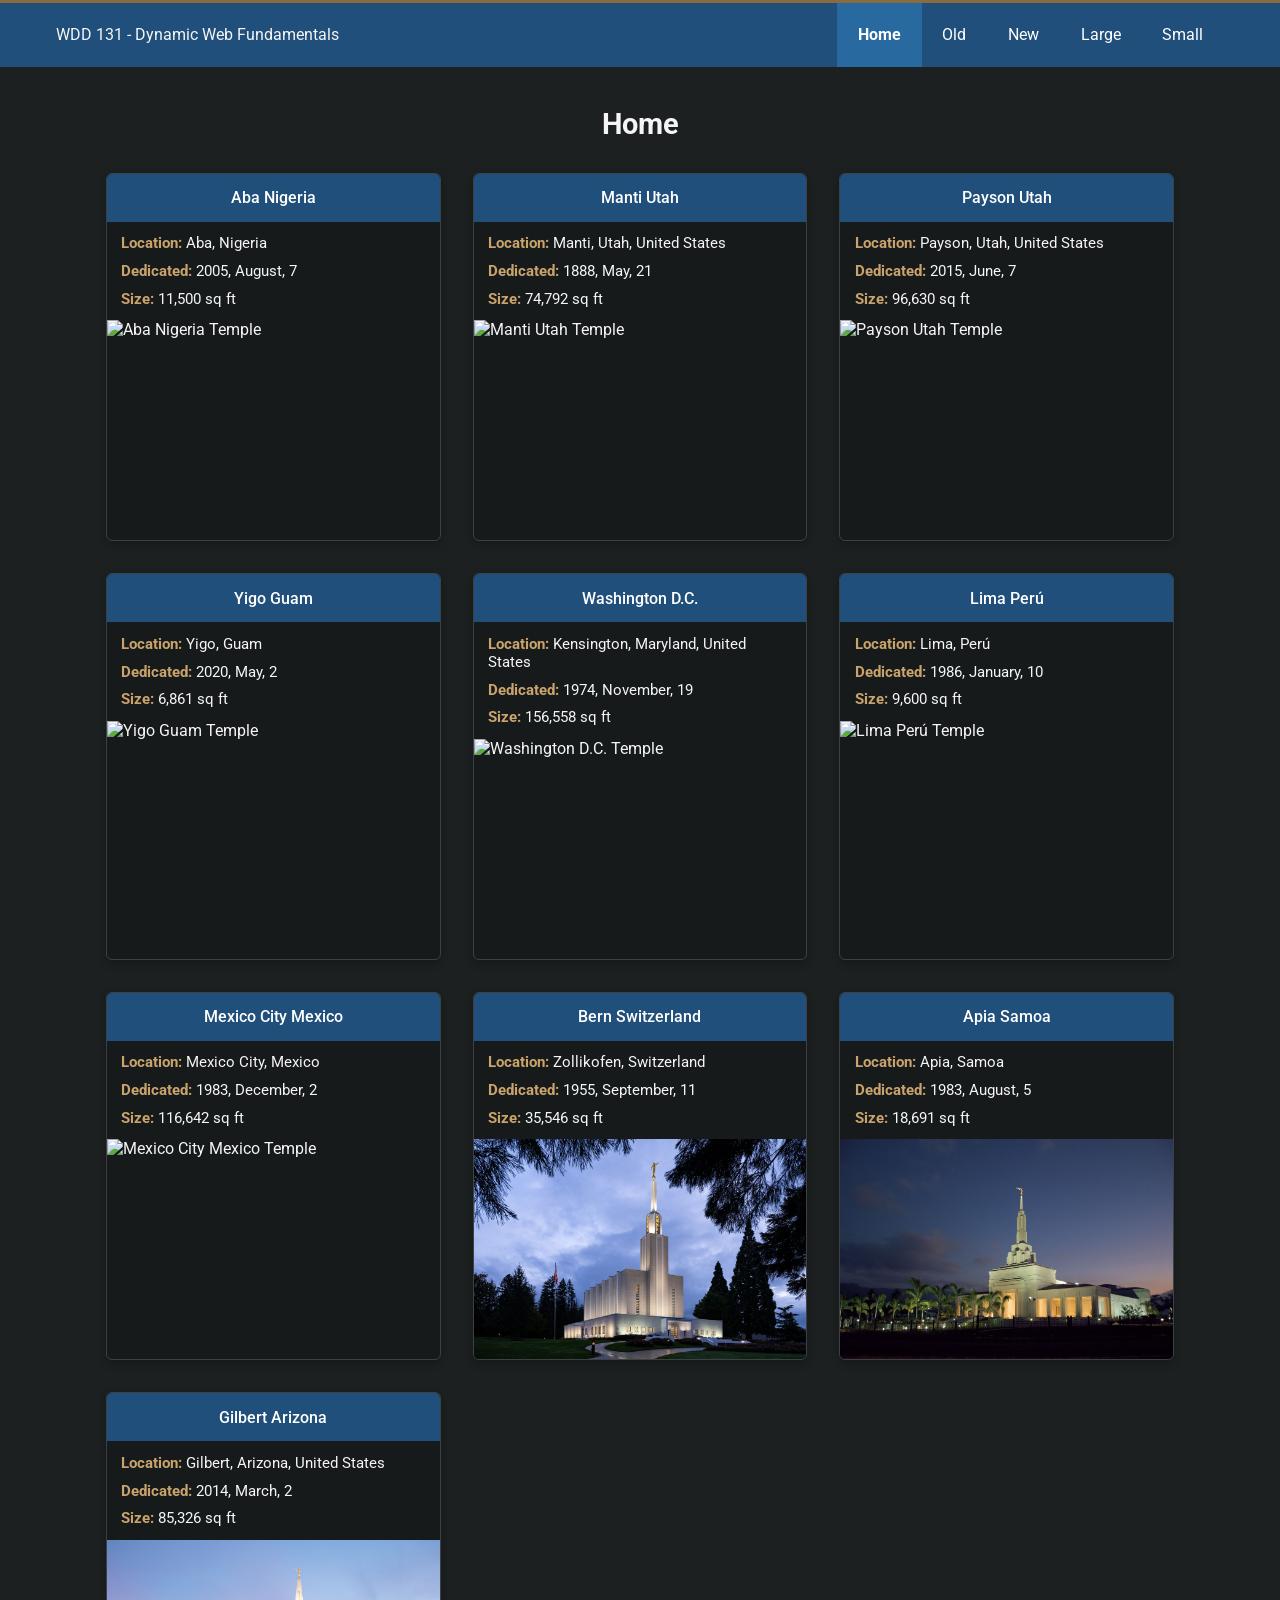
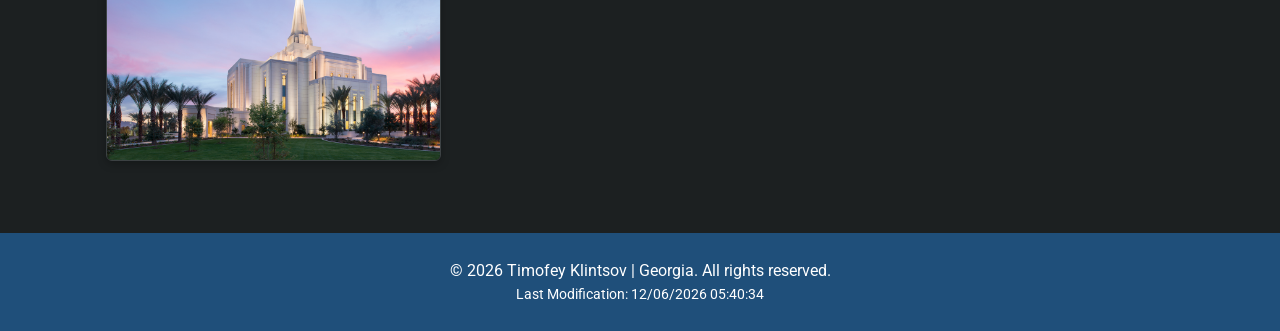
==== filtered-temples.html @ d3208f8a "Picture Album Enhancement" ====
<!DOCTYPE html>
<html lang="en">

<head>
  <meta charset="UTF-8">
  <meta name="viewport" content="width=device-width, initial-scale=1.0">

  <title>Filtered Temples | WDD 131 | Dynamic Web Fundamentals | Timofey Klintsov</title>

  <meta
    name="description"
    content="Filtered temple album with dynamically generated temple cards for WDD 131 - Dynamic Web Fundamentals."
  >

  <meta name="author" content="Timofey Klintsov">

  <link rel="preconnect" href="https://fonts.googleapis.com">
  <link rel="preconnect" href="https://fonts.gstatic.com" crossorigin>

  <link href="https://fonts.googleapis.com/css2?family=Roboto:wght@400;500;700&display=swap" rel="stylesheet">

  <link rel="stylesheet" href="styles/filtered-temples.css">
  <link rel="stylesheet" href="styles/filtered-temples-large.css">

  <script src="scripts/filtered-temples.js" defer></script>
</head>

<body>

  <header>
    <div class="header-content">

      <span id="course-title">WDD 131 - Dynamic Web Fundamentals</span>

      <button
        id="menu"
        aria-label="Open navigation menu"
      ></button>

      <nav id="navigation">
        <a href="#" id="home" class="active">Home</a>
        <a href="#" id="old">Old</a>
        <a href="#" id="new">New</a>
        <a href="#" id="large">Large</a>
        <a href="#" id="small">Small</a>
      </nav>

    </div>
  </header>


  <main>

    <h1 id="page-title">Home</h1>

    <section class="temple-grid" id="temple-cards"></section>

  </main>


  <footer>

    <p>
      &copy;
      <span id="currentyear"></span>
      Timofey Klintsov | Georgia. All rights reserved.
    </p>

    <p id="lastModified"></p>

  </footer>

</body>

</html>
---- styles/filtered-temples.css ----
* {
  box-sizing: border-box;
}

body {
  margin: 0;

  font-family: "Roboto", sans-serif;

  background-color: #1c2021;
  color: #f5f5f5;
}


header {
  background-color: #1f4f7a;
  border-top: 3px solid #8a6b3f;
}

.header-content {
  position: relative;

  max-width: 1200px;
  margin: 0 auto;

  padding: 1rem;
}

.site-title {
  display: block;

  font-size: 1.8rem;
  font-weight: 700;
}


#menu {
  position: absolute;

  top: 0.7rem;
  right: 1rem;

  border: none;

  background: transparent;
  color: white;

  font-size: 2rem;

  cursor: pointer;
}

#menu::before {
  content: "☰";
}

#menu.open::before {
  content: "✕";
}



nav {
  display: flex;
  flex-direction: column;

  margin-top: 1rem;

  background-color: #171a1b;
}

nav a {
  display: none;

  padding: 0.9rem;

  color: white;

  text-align: center;
  text-decoration: none;

  font-size: 1rem;

  transition: 0.2s;
}

nav.open a {
  display: block;
}

nav a:hover {
  background-color: #1f4f7a;
  color: white;
}

nav a.active {
  background-color: #28699f;
  font-weight: 700;
}



main {
  max-width: 1100px;

  margin: 0 auto;

  padding: 2rem 1rem;
}

h1 {
  margin-top: 0;
  margin-bottom: 2rem;

  text-align: center;

  font-size: 1.8rem;
}



.temple-grid {
  display: grid;

  grid-template-columns: 1fr;

  gap: 1.5rem;
}



figure {
  margin: 0;

  overflow: hidden;

  background-color: #171a1b;

  border: 1px solid #3c4143;
  border-radius: 6px;

  box-shadow: 0 3px 8px rgb(0 0 0 / 25%);
}

figure img {
  display: block;

  width: 100%;
  height: 240px;

  object-fit: cover;
}

figcaption {
  padding: 0.9rem;

  background-color: #1f4f7a;

  color: white;

  text-align: center;

  font-weight: 500;
}

figure p {
  margin: 0;

  padding: 0.3rem 0.9rem;

  font-size: 0.95rem;
}

figure p:first-of-type {
  padding-top: 0.8rem;
}

figure p:last-of-type {
  padding-bottom: 0.8rem;
}

.label {
  color: #c9a36b;

  font-weight: 700;
}


footer {
  margin-top: 2rem;

  padding: 1.4rem;

  background-color: #1f4f7a;

  color: white;

  text-align: center;
}

footer p {
  margin: 0.35rem 0;
}

#lastModified {
  font-size: 0.9rem;
}
---- styles/filtered-temples-large.css ----
@media screen and (min-width: 45rem) {

  .header-content {
    display: flex;

    align-items: center;
    justify-content: space-between;

    padding: 0 1rem;
  }


  #course-title  {
    padding: 1.2rem 0;
  }


  #menu {
    display: none;
  }


  nav {
    flex-direction: row;

    margin: 0;

    background-color: transparent;
  }


  nav a {
    display: block;

    padding: 1.4rem 1.3rem;
  }


  nav a:hover {
    background-color: #28699f;
  }


  main {
    padding: 2.5rem 1rem;
  }


  .temple-grid {
    grid-template-columns: repeat(3, 1fr);

    gap: 2rem;
  }


  figure img {
    height: 220px;
  }

}
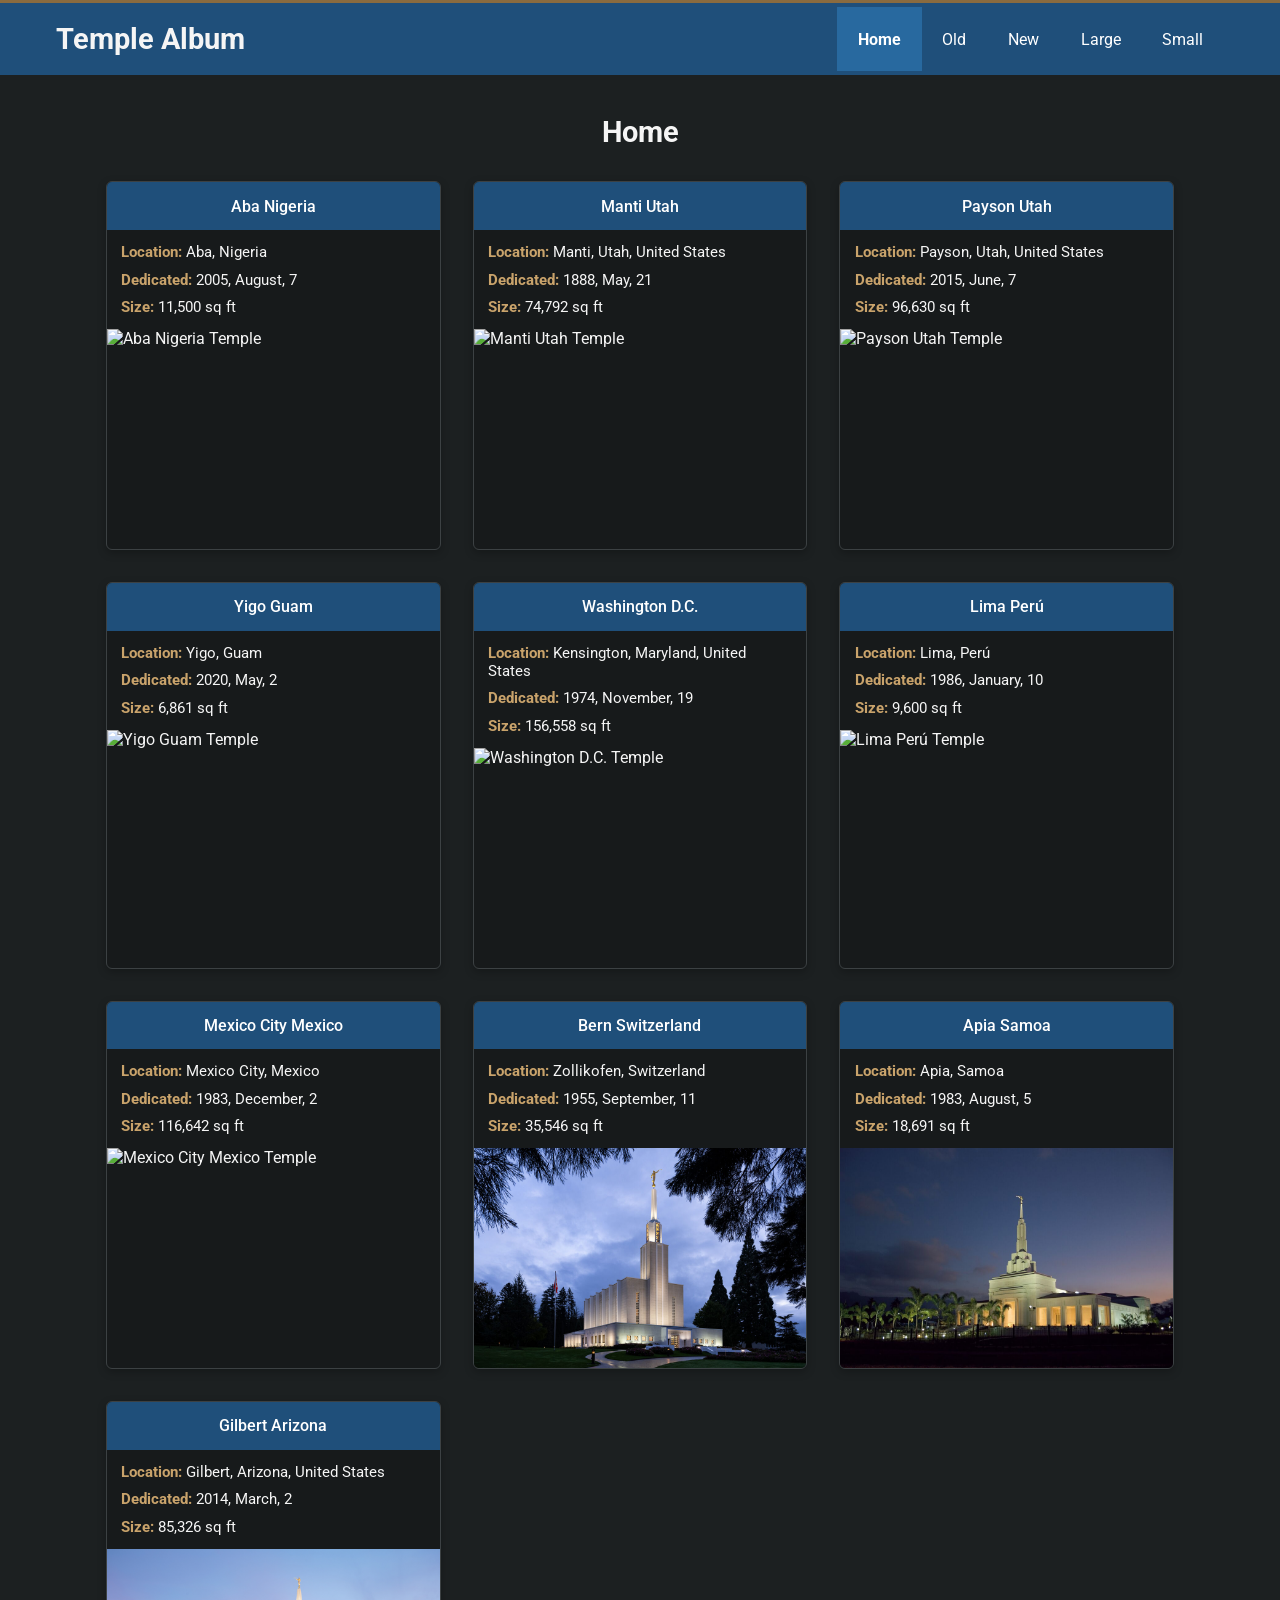
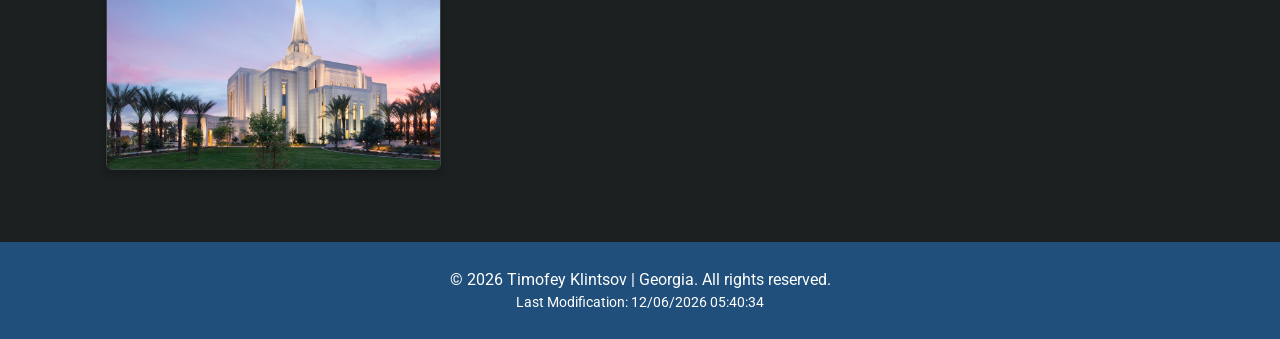
==== commit 2c5c9bc8: "header fix" ====
--- a/filtered-temples.html
+++ b/filtered-temples.html
@@ -30,7 +30,7 @@
   <header>
     <div class="header-content">
 
-      <span id="course-title">WDD 131 - Dynamic Web Fundamentals</span>
+      <span id="course-title" class="site-title">Temple Album</span>
 
       <button
         id="menu"
